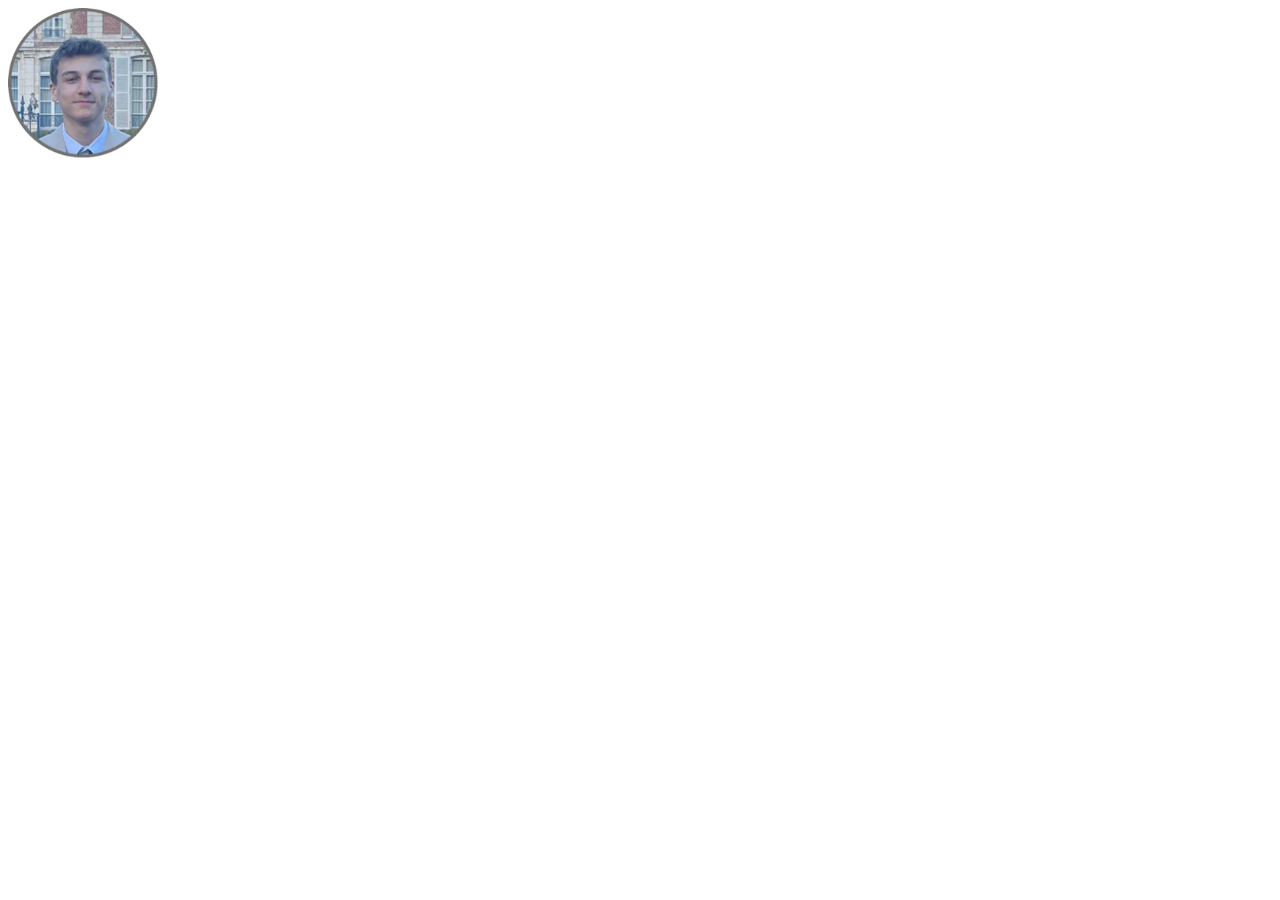
==== EnglishResume.html @ 5bcc660b "EnglishResume-FirstCommit" ====
<!DOCTYPE html>
<html lang="en">
<head>
    <meta charset="UTF-8">
    <meta name="viewport" content="width=device-width, initial-scale=1.0">
    <title>English Resume</title>
</head>
<body>
    <img src="ProfilePicture.png" alt="not loaded" width="150" height="150"></img>
    
</body>
</html>
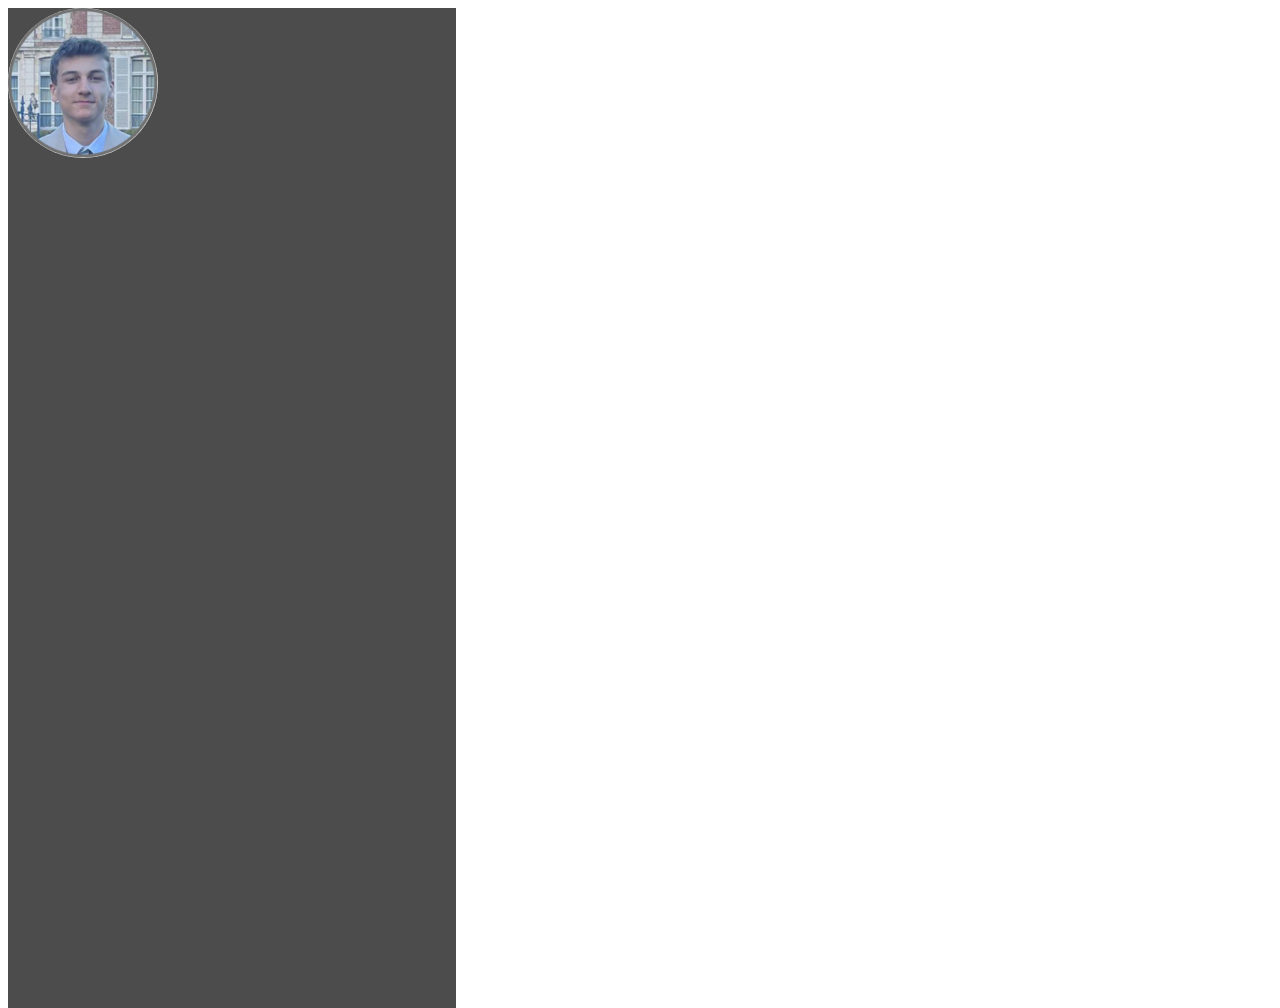
==== commit 366b5da8: "css" ====
--- a/EnglishResume.html
+++ b/EnglishResume.html
@@ -4,9 +4,11 @@
     <meta charset="UTF-8">
     <meta name="viewport" content="width=device-width, initial-scale=1.0">
     <title>English Resume</title>
+    <link rel="stylesheet" href="main.css">
 </head>
 <body>
-    <img src="ProfilePicture.png" alt="not loaded" width="150" height="150"></img>
-    
+    <div id="resume-left">
+        <img id="profile-picture" src="ProfilePicture.png" alt="not loaded" width="150" height="150"></img>
+    </div>
 </body>
 </html>
--- a/main.css
+++ b/main.css
@@ -0,0 +1,11 @@
+#resume-left {
+    position: absolute;
+    background-color: rgb(77, 76, 76);
+    width: 35%;
+    height: 1000px;
+}
+
+#profile-picture {
+    position: relative;
+    border-radius: 50%;
+}
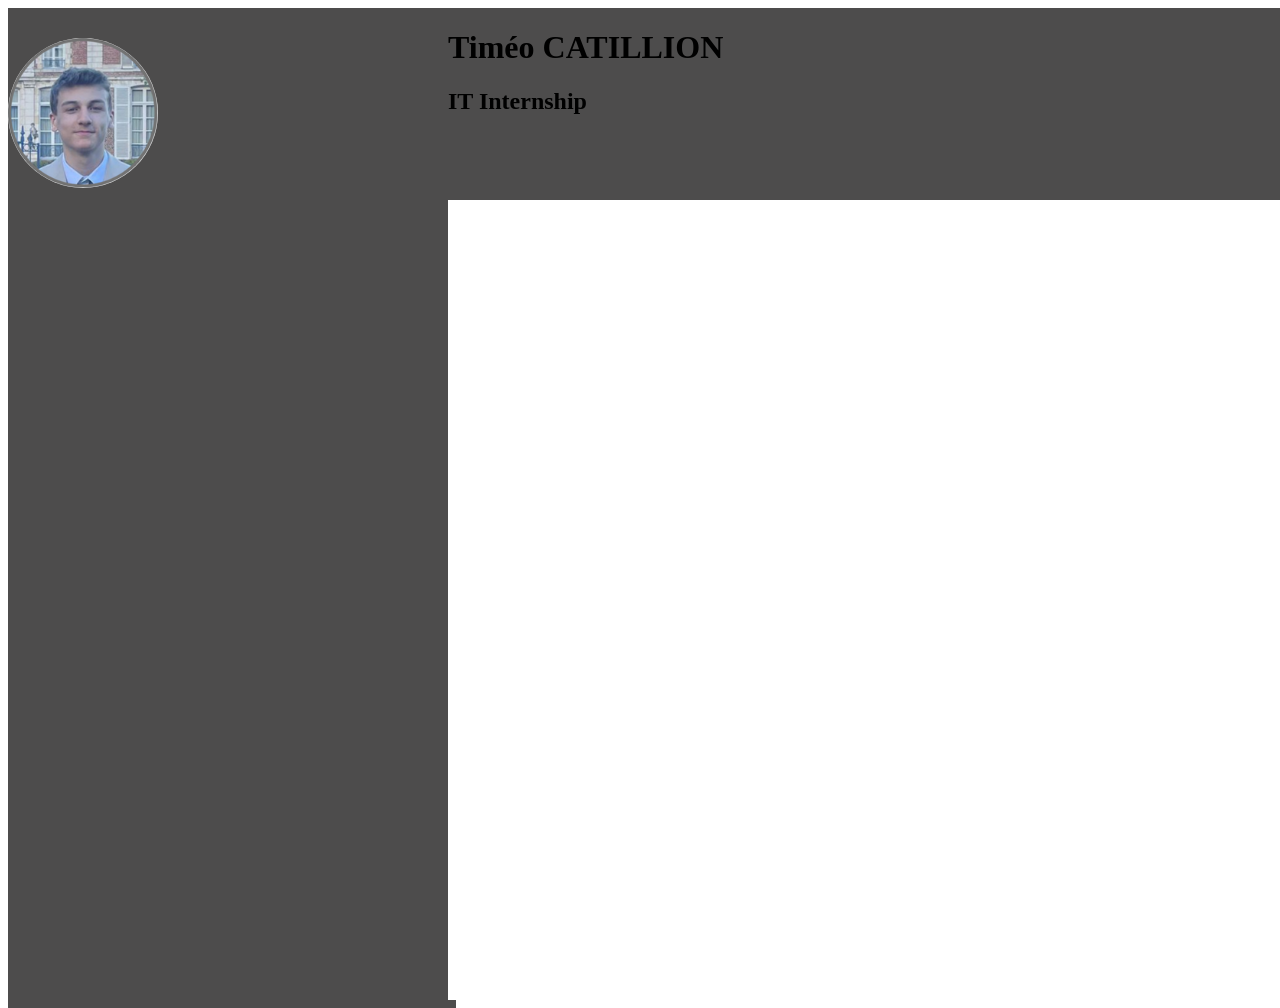
==== commit 91feb3c7: "div top and right" ====
--- a/EnglishResume.html
+++ b/EnglishResume.html
@@ -10,5 +10,12 @@
     <div id="resume-left">
         <img id="profile-picture" src="ProfilePicture.png" alt="not loaded" width="150" height="150"></img>
     </div>
+    <div id="resume-top">
+        <h1>Timéo CATILLION</h1>
+        <h2>IT Internship</h2>
+    </div>
+    <div id="resume-right">
+        
+    </div>
 </body>
 </html>
--- a/main.css
+++ b/main.css
@@ -7,5 +7,24 @@
 
 #profile-picture {
     position: relative;
+    top: 30px;
+    align-self: center;
     border-radius: 50%;
+}
+
+#resume-top {
+    position: absolute;
+    left: 35%;
+    width: 65%;
+    height: 200px;
+    background-color: rgb(77, 76, 76);
+}
+
+#resume-right {
+    position: absolute;
+    left: 35%;
+    top: 200px;
+    width: 65%;
+    height: 800px;
+    background-color: white;
 }
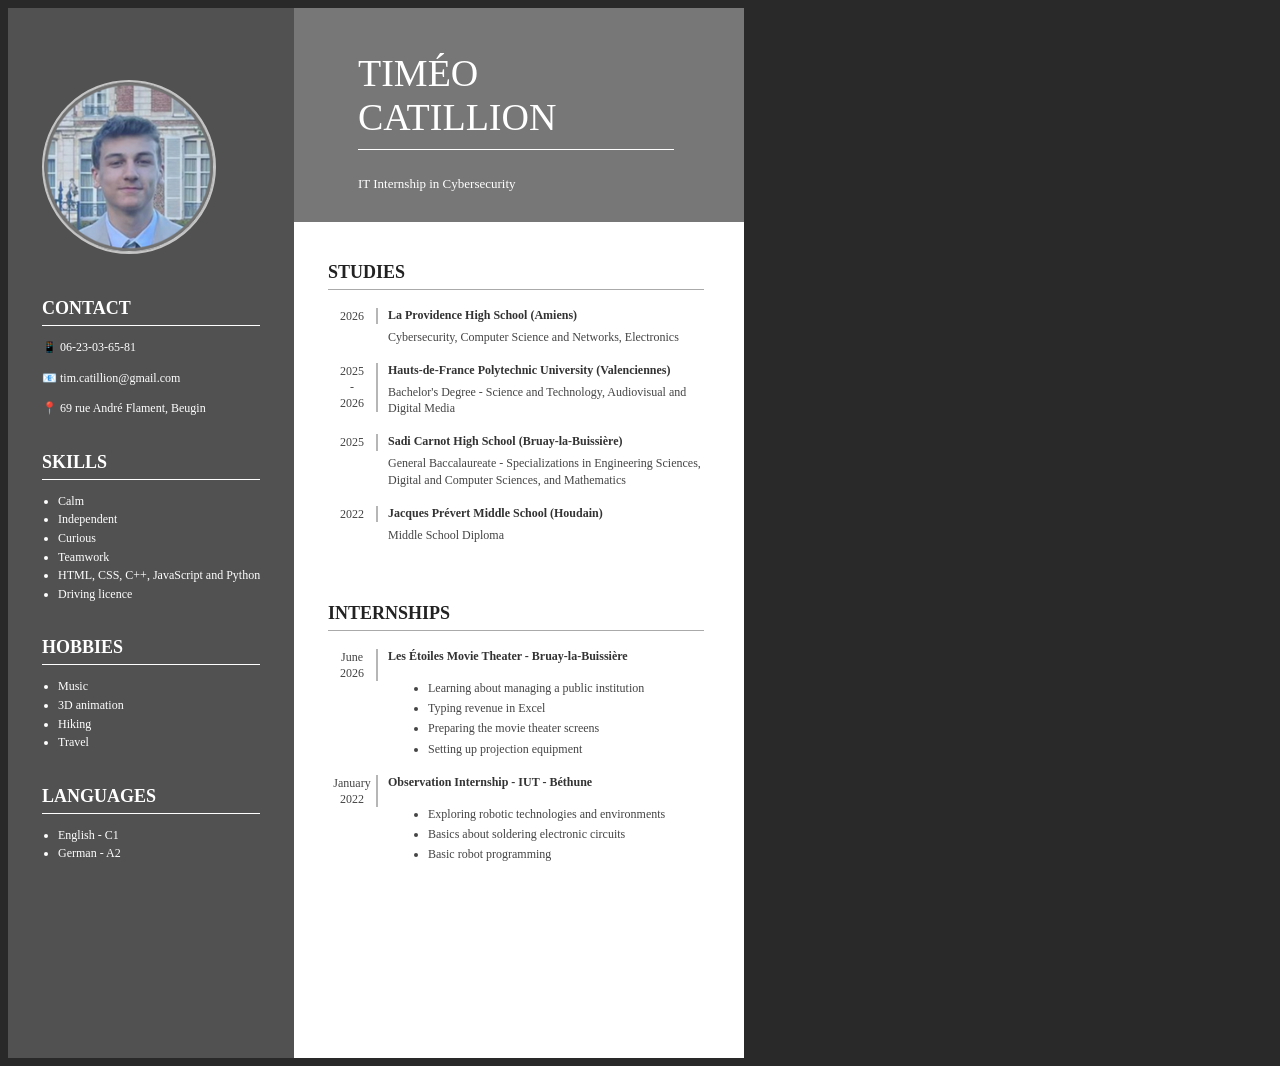
==== commit 65a92a8e: "English Resume Save" ====
--- a/EnglishResume.html
+++ b/EnglishResume.html
@@ -1,21 +1,111 @@
 <!DOCTYPE html>
-<html lang="en">
 <head>
     <meta charset="UTF-8">
-    <meta name="viewport" content="width=device-width, initial-scale=1.0">
-    <title>English Resume</title>
+    <title>Timéo CATILLION - IT Internship Resume</title>
     <link rel="stylesheet" href="main.css">
 </head>
+
 <body>
-    <div id="resume-left">
-        <img id="profile-picture" src="ProfilePicture.png" alt="not loaded" width="150" height="150"></img>
-    </div>
-    <div id="resume-top">
-        <h1>Timéo CATILLION</h1>
-        <h2>IT Internship</h2>
-    </div>
-    <div id="resume-right">
-        
+    <div id="resume">
+        <div id="resume-left">
+            <img id="profile-picture" src="ProfilePicture.png" alt="Portrait of Timéo CATILLION">
+            <div class="sidebar-section">
+                <h2>CONTACT</h2>
+                <p><span>📱</span> 06-23-03-65-81</p>
+                <p><span>📧</span> tim.catillion@gmail.com</p>
+                <p><span>📍</span> 69 rue André Flament, Beugin</p>
+            </div>
+            <div class="sidebar-section">
+                <h2>SKILLS</h2>
+                <ul>
+                    <li>Calm</li>
+                    <li>Independent</li>
+                    <li>Curious</li>
+                    <li>Teamwork</li>
+                    <li>HTML, CSS, C++, JavaScript and Python</li>
+                    <li>Driving licence</li>
+                </ul>
+            </div>
+            <div class="sidebar-section">
+                <h2>HOBBIES</h2>
+                <ul>
+                    <li>Music</li>
+                    <li>3D animation</li>
+                    <li>Hiking</li>
+                    <li>Travel</li>
+                </ul>
+            </div>
+            <div class="sidebar-section">
+                <h2>LANGUAGES</h2>
+                <ul>
+                    <li>English - C1</li>
+                    <li>German - A2</li>
+                </ul>
+            </div>
+        </div>
+        <div id="resume-right">
+            <div id="resume-top">
+                <h1>TIMÉO<br>CATILLION</h1>
+                <h2>IT Internship in Cybersecurity</h2>
+            </div>
+            <div class="content-section">
+                <h2>STUDIES</h2>
+                <div class="entry">
+                    <p class="entry-date">2026</p>
+                    <div class="entry-content">
+                        <h3>La Providence High School (Amiens)</h3>
+                        <p>Cybersecurity, Computer Science and Networks, Electronics</p>
+                    </div>
+                </div>
+                <div class="entry">
+                    <p class="entry-date">2025<br>-<br>2026</p>
+                    <div class="entry-content">
+                        <h3>Hauts-de-France Polytechnic University (Valenciennes)</h3>
+                        <p>Bachelor's Degree - Science and Technology, Audiovisual and Digital Media</p>
+                    </div>
+                </div>
+                <div class="entry">
+                    <p class="entry-date">2025</p>
+                    <div class="entry-content">
+                        <h3>Sadi Carnot High School (Bruay-la-Buissière)</h3>
+                        <p>General Baccalaureate - Specializations in Engineering Sciences, Digital and Computer Sciences, and Mathematics</p>
+                    </div>
+                </div>
+                <div class="entry">
+                    <p class="entry-date">2022</p>
+                    <div class="entry-content">
+                        <h3>Jacques Prévert Middle School (Houdain)</h3>
+                        <p>Middle School Diploma</p>
+                    </div>
+                </div>
+            </div>
+            <div class="content-section">
+                <h2>INTERNSHIPS</h2>
+                <div class="entry">
+                    <p class="entry-date">June<br>2026</p>
+                    <div class="entry-content">
+                        <h3>Les Étoiles Movie Theater - Bruay-la-Buissière</h3>
+                        <ul>
+                            <li>Learning about managing a public institution</li>
+                            <li>Typing revenue in Excel</li>
+                            <li>Preparing the movie theater screens</li>
+                            <li>Setting up projection equipment</li>
+                        </ul>
+                    </div>
+                </div>
+                <div class="entry">
+                    <p class="entry-date">January<br>2022</p>
+                    <div class="entry-content">
+                        <h3>Observation Internship - IUT - Béthune</h3>
+                        <ul>
+                            <li>Exploring robotic technologies and environments</li>
+                            <li>Basics about soldering electronic circuits</li>
+                            <li>Basic robot programming</li>
+                        </ul>
+                    </div>
+                </div>
+            </div>
+        </div>
     </div>
 </body>
 </html>
--- a/main.css
+++ b/main.css
@@ -1,30 +1,136 @@
+body {
+    background: #292929;
+    color: #303030;
+    font-family: "Trebuchet MS";
+}
+
+#resume {
+    position: relative;
+    width: 800px;
+    height: 1050px;
+}
+
 #resume-left {
     position: absolute;
-    background-color: rgb(77, 76, 76);
-    width: 35%;
-    height: 1000px;
+    top: 0;
+    bottom: 0;
+    padding: 0 34px;
+    background: #515151;
+    color: #ffffff;
 }
 
 #profile-picture {
     position: relative;
-    top: 30px;
-    align-self: center;
+    width: 170px;
+    margin: 72px 0 40px;
+    border: 2px solid #c5c5c5;
     border-radius: 50%;
 }
 
-#resume-top {
-    position: absolute;
-    left: 35%;
-    width: 65%;
-    height: 200px;
-    background-color: rgb(77, 76, 76);
+.sidebar-section {
+    margin: 0 0 34px;
+}
+
+.sidebar-section h2, .content-section h2 {
+    margin: 0 0 12px;
+    font-family: Georgia, "Times New Roman", serif;
+    font-size: 18px;
+    font-weight: bold;
+}
+
+.sidebar-section h2 {
+    padding-bottom: 6px;
+    border-bottom: 1px solid #ffffff;
+    color: #ffffff;
+}
+
+.sidebar-section p, .sidebar-section li {
+    color: #ffffff;
+    font-size: 12px;
+    line-height: 1.55;
+}
+
+
+.sidebar-section ul {
+    margin: 0;
+    padding-left: 16px;
 }
 
 #resume-right {
-    position: absolute;
-    left: 35%;
-    top: 200px;
-    width: 65%;
-    height: 800px;
-    background-color: white;
+    margin-left: 35%;
+    width: 57%;
+    height: 1050px;
+    background: #ffffff;
+}
+
+#resume-top {
+    padding: 18px 70px 30px;
+    background: #777777;
+    color: #ffffff;
+}
+
+#resume-top h1 {
+    padding-bottom: 10px;
+    border-bottom: 1px solid #ffffff;
+    color: #ffffff;
+    font-family: "Times New Roman";
+    font-size: 38px;
+    font-weight: normal;
+}
+
+#resume-top h2 {
+    margin: 7px 0 0;
+    color: #ffffff;
+    font-size: 13px;
+    font-weight: normal;
+}
+
+.content-section {
+    padding: 40px 40px 0;
+    margin: 0 0 20px;
+}
+
+.content-section h2 {
+    padding-bottom: 6px;
+    border-bottom: 1px solid #aaaaaa;
+    color: #222222;
+}
+
+.content-section p {
+    margin: 0 0 7px;
+    color: #444444;
+    font-size: 12px;
+    line-height: 1.35;
+}
+
+.entry {
+    margin: 18px 0 0;
+}
+
+.entry-date {
+    float: left;
+    width: 48px;
+    margin: 0;
+    border-right: 2px solid #b6b6b6;
+    color: #333333;
+    font-size: 11px;
+    text-align: center;
+}
+
+.entry-content h3 {
+    margin: 0 0 6px;
+    color: #333333;
+    font-size: 12px;
+}
+
+
+.entry-content li {
+    margin-bottom: 4px;
+    color: #444444;
+    font-size: 12px;
+    line-height: 1.35;
+}
+
+.entry-content {
+    margin-left: 60px;
 }
